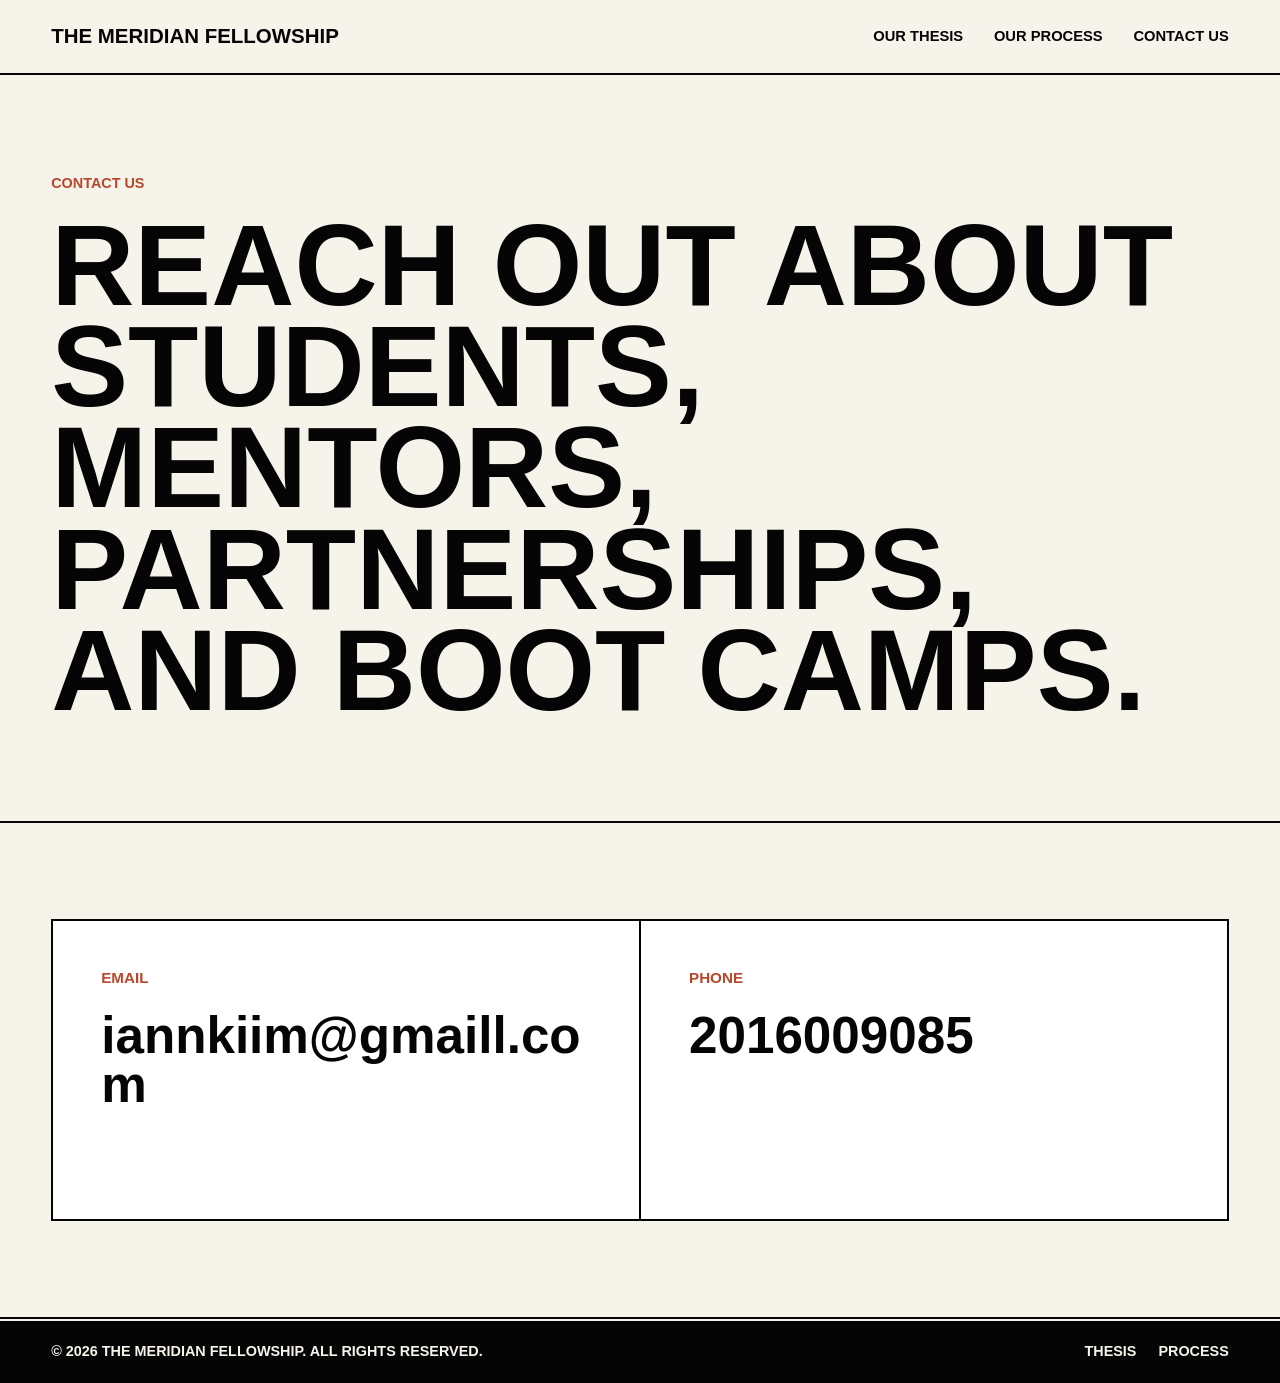
==== contact.html @ 233adabb "Add thesis process and contact pages" ====
<!DOCTYPE html>
<html lang="en">
<head>
  <meta charset="UTF-8">
  <meta name="viewport" content="width=device-width, initial-scale=1.0">
  <meta name="description" content="Contact The Meridian Fellowship by email or phone.">
  <title>Contact Us | The Meridian Fellowship</title>
  <link rel="stylesheet" href="styles.css">
</head>
<body>
  <div class="page">
    <header class="nav">
      <a class="brand" href="index.html">The Meridian Fellowship</a>
      <nav class="nav-links" aria-label="Primary navigation">
        <a href="thesis.html">Our Thesis</a>
        <a href="process.html">Our Process</a>
        <a href="contact.html">Contact Us</a>
      </nav>
    </header>

    <main>
      <section class="page-hero">
        <p class="page-kicker">Contact Us</p>
        <h1 class="page-title">Reach out about students, mentors, partnerships, and boot camps.</h1>
      </section>

      <section class="section" aria-label="Contact details">
        <div class="contact-grid">
          <article class="contact-card">
            <span>Email</span>
            <a href="mailto:iannkiim@gmaill.com">iannkiim@gmaill.com</a>
          </article>
          <article class="contact-card">
            <span>Phone</span>
            <a href="tel:+12016009085">2016009085</a>
          </article>
        </div>
      </section>
    </main>

    <footer class="footer">
      <div>&copy; 2026 The Meridian Fellowship. All rights reserved.</div>
      <div class="footer-links">
        <a href="thesis.html">Thesis</a>
        <a href="process.html">Process</a>
      </div>
    </footer>
  </div>
</body>
</html>
---- styles.css ----
:root {
  --ink: #050505;
  --paper: #f6f3ea;
  --white: #ffffff;
  --muted: #68645c;
  --rule: #050505;
  --accent: #b9472e;
}

* {
  box-sizing: border-box;
}

html {
  scroll-behavior: smooth;
}

body {
  margin: 0;
  color: var(--ink);
  background: var(--paper);
  font-family: Arial, Helvetica, sans-serif;
  line-height: 1.22;
}

a {
  color: inherit;
  text-decoration: none;
}

a:hover {
  text-decoration: underline;
  text-decoration-thickness: 2px;
  text-underline-offset: 0.18em;
}

p,
h1,
h2,
h3,
blockquote {
  margin-top: 0;
}

.page {
  min-height: 100vh;
}

.nav {
  display: flex;
  align-items: center;
  justify-content: space-between;
  gap: 24px;
  padding: 24px clamp(18px, 4vw, 56px);
  border-bottom: 2px solid var(--rule);
  background: var(--paper);
}

.brand {
  font-size: clamp(1rem, 1.6vw, 1.35rem);
  font-weight: 900;
  text-transform: uppercase;
  letter-spacing: 0;
}

.nav-links {
  display: flex;
  align-items: center;
  gap: clamp(16px, 2.4vw, 34px);
  font-size: 0.92rem;
  font-weight: 900;
  text-transform: uppercase;
}

.hero {
  display: grid;
  grid-template-columns: minmax(0, 1fr) minmax(250px, 0.34fr);
  gap: clamp(28px, 5vw, 70px);
  min-height: calc(100vh - 78px);
  padding: clamp(32px, 5.5vw, 70px) clamp(18px, 4vw, 56px);
  border-bottom: 2px solid var(--rule);
}

.hero-copy {
  display: flex;
  flex-direction: column;
  justify-content: space-between;
  gap: 48px;
}

.intro {
  max-width: 1000px;
  font-size: clamp(2.25rem, 5.9vw, 6.6rem);
  font-weight: 900;
  line-height: 0.94;
  letter-spacing: 0;
}

.hero-bottom {
  display: grid;
  grid-template-columns: minmax(0, 0.75fr) minmax(230px, 0.25fr);
  gap: clamp(24px, 4vw, 60px);
  align-items: end;
}

.hero-bottom p {
  max-width: 740px;
  margin-bottom: 0;
  font-size: clamp(1.2rem, 2.2vw, 2.05rem);
  font-weight: 800;
}

.button-link {
  display: inline-flex;
  justify-content: center;
  min-height: 54px;
  padding: 17px 24px;
  border: 2px solid var(--rule);
  background: var(--ink);
  color: var(--paper);
  font-size: 0.95rem;
  font-weight: 900;
  line-height: 1;
  text-transform: uppercase;
}

.button-link:hover {
  background: var(--paper);
  color: var(--ink);
  text-decoration: none;
}

.button-link.light {
  border-color: var(--paper);
  background: var(--paper);
  color: var(--ink);
}

.button-link.light:hover {
  background: var(--ink);
  color: var(--paper);
}

.hero-aside {
  display: flex;
  min-height: 100%;
  flex-direction: column;
  justify-content: space-between;
  gap: 24px;
  border-left: 2px solid var(--rule);
  padding-left: clamp(22px, 4vw, 42px);
}

.stamp {
  width: min(210px, 100%);
  aspect-ratio: 1;
  display: grid;
  place-items: center;
  border: 2px solid var(--rule);
  border-radius: 50%;
  font-size: clamp(3.5rem, 9vw, 7rem);
  font-weight: 900;
}

.aside-note {
  margin: 0;
  color: var(--muted);
  font-size: 0.98rem;
  font-weight: 800;
  text-transform: uppercase;
}

.section {
  padding: clamp(44px, 8vw, 96px) clamp(18px, 4vw, 56px);
  border-bottom: 2px solid var(--rule);
}

.section-heading {
  margin-bottom: clamp(34px, 6vw, 78px);
  font-size: clamp(3.4rem, 9vw, 10rem);
  font-weight: 900;
  line-height: 0.86;
  text-transform: uppercase;
}

.page-hero {
  padding: clamp(46px, 8vw, 100px) clamp(18px, 4vw, 56px);
  border-bottom: 2px solid var(--rule);
}

.page-kicker {
  margin-bottom: 22px;
  color: var(--accent);
  font-size: 0.9rem;
  font-weight: 900;
  text-transform: uppercase;
}

.page-title {
  max-width: 1150px;
  margin-bottom: 0;
  font-size: clamp(3.2rem, 9vw, 10rem);
  font-weight: 900;
  line-height: 0.88;
  text-transform: uppercase;
}

.split-layout,
.thesis-layout {
  display: grid;
  grid-template-columns: minmax(180px, 0.24fr) minmax(0, 0.76fr);
  gap: clamp(26px, 5vw, 78px);
  align-items: start;
}

.label {
  font-size: clamp(1.5rem, 3vw, 3.4rem);
  font-weight: 900;
  text-transform: uppercase;
}

.body-large {
  max-width: 1060px;
  margin-bottom: 0;
  font-size: clamp(1.45rem, 3.4vw, 4rem);
  font-weight: 900;
  line-height: 1.02;
}

.thesis-stack {
  display: grid;
  gap: clamp(18px, 2.5vw, 30px);
}

.thesis-lede {
  max-width: 980px;
  margin-bottom: 0;
  font-size: clamp(2rem, 5vw, 5.5rem);
  font-weight: 900;
  line-height: 0.95;
}

.card-grid {
  display: grid;
  grid-template-columns: repeat(2, minmax(0, 1fr));
  border-top: 2px solid var(--rule);
  border-left: 2px solid var(--rule);
}

.card {
  min-height: 250px;
  padding: clamp(22px, 3vw, 36px);
  border-right: 2px solid var(--rule);
  border-bottom: 2px solid var(--rule);
  background: var(--white);
}

.card.wide {
  grid-column: 1 / -1;
  min-height: 220px;
  background: var(--paper);
}

.card strong {
  display: block;
  margin-bottom: 18px;
  color: var(--accent);
  font-size: 0.9rem;
  font-weight: 900;
  text-transform: uppercase;
}

.card p {
  margin-bottom: 0;
  font-size: clamp(1.05rem, 1.55vw, 1.55rem);
  font-weight: 800;
  line-height: 1.28;
}

.why-list {
  display: grid;
  gap: 0;
  border-top: 2px solid var(--rule);
}

.why-item {
  display: grid;
  grid-template-columns: minmax(84px, 0.13fr) minmax(0, 0.34fr) minmax(0, 0.53fr);
  gap: clamp(20px, 4vw, 68px);
  padding: clamp(28px, 5vw, 66px) 0;
  border-bottom: 2px solid var(--rule);
}

.why-number {
  font-size: clamp(2rem, 5vw, 6rem);
  font-weight: 900;
  line-height: 0.9;
}

.why-title {
  margin-bottom: 0;
  font-size: clamp(1.75rem, 3.6vw, 4.5rem);
  font-weight: 900;
  line-height: 0.95;
}

.why-text {
  display: grid;
  gap: 26px;
  align-content: start;
}

.why-text blockquote {
  margin-bottom: 0;
  font-size: clamp(1.2rem, 2vw, 2rem);
  font-weight: 900;
  line-height: 1.08;
}

.quote-credit {
  display: block;
  margin-top: 12px;
  color: var(--muted);
  font-size: 0.92rem;
  font-weight: 900;
  text-transform: uppercase;
}

.why-text p {
  max-width: 760px;
  margin-bottom: 0;
  color: #222;
  font-size: clamp(1rem, 1.35vw, 1.28rem);
  font-weight: 700;
  line-height: 1.35;
}

.visual-band {
  padding: 0;
  border-bottom: 2px solid var(--rule);
  background: var(--ink);
}

.visual-band img {
  display: block;
  width: 100%;
  height: clamp(250px, 42vw, 560px);
  object-fit: cover;
  filter: grayscale(100%) contrast(1.1);
}

.notes {
  display: grid;
  grid-template-columns: repeat(4, minmax(0, 1fr));
  border-top: 2px solid var(--rule);
  border-left: 2px solid var(--rule);
}

.note {
  min-height: 310px;
  padding: clamp(22px, 3vw, 38px);
  border-right: 2px solid var(--rule);
  border-bottom: 2px solid var(--rule);
  background: var(--white);
}

.note cite {
  display: block;
  margin-bottom: 22px;
  color: var(--accent);
  font-size: 0.92rem;
  font-style: normal;
  font-weight: 900;
  text-transform: uppercase;
}

.note p {
  margin-bottom: 0;
  font-size: clamp(1.1rem, 1.7vw, 1.7rem);
  font-weight: 900;
  line-height: 1.12;
}

.process-list {
  display: grid;
  gap: 0;
  border-top: 2px solid var(--rule);
}

.process-step {
  display: grid;
  grid-template-columns: minmax(84px, 0.13fr) minmax(0, 0.87fr);
  gap: clamp(20px, 5vw, 70px);
  padding: clamp(30px, 5vw, 72px) 0;
  border-bottom: 2px solid var(--rule);
}

.process-step h2 {
  margin-bottom: 18px;
  font-size: clamp(2rem, 5vw, 5.7rem);
  font-weight: 900;
  line-height: 0.95;
}

.process-step p {
  max-width: 920px;
  margin-bottom: 0;
  font-size: clamp(1.08rem, 1.6vw, 1.45rem);
  font-weight: 800;
  line-height: 1.32;
}

.contact-grid {
  display: grid;
  grid-template-columns: repeat(2, minmax(0, 1fr));
  border-top: 2px solid var(--rule);
  border-left: 2px solid var(--rule);
}

.contact-card {
  min-height: 300px;
  padding: clamp(26px, 4vw, 48px);
  border-right: 2px solid var(--rule);
  border-bottom: 2px solid var(--rule);
  background: var(--white);
}

.contact-card span {
  display: block;
  margin-bottom: 24px;
  color: var(--accent);
  font-size: 0.95rem;
  font-weight: 900;
  text-transform: uppercase;
}

.contact-card a {
  overflow-wrap: anywhere;
  font-size: clamp(1.6rem, 4vw, 4.8rem);
  font-weight: 900;
  line-height: 0.95;
}

.contact-band {
  display: grid;
  grid-template-columns: minmax(0, 1fr) minmax(260px, 0.4fr);
  gap: clamp(26px, 5vw, 80px);
  align-items: end;
  padding: clamp(42px, 7vw, 82px) clamp(18px, 4vw, 56px);
  background: var(--ink);
  color: var(--paper);
}

.contact-band h2 {
  max-width: 820px;
  margin-bottom: 0;
  font-size: clamp(3rem, 8vw, 8rem);
  font-weight: 900;
  line-height: 0.88;
  text-transform: uppercase;
}

.contact-panel {
  display: grid;
  gap: 24px;
  font-weight: 900;
}

.footer {
  display: grid;
  grid-template-columns: minmax(0, 1fr) auto;
  gap: 20px;
  padding: 22px clamp(18px, 4vw, 56px);
  border-top: 2px solid var(--paper);
  background: var(--ink);
  color: var(--paper);
  font-size: 0.9rem;
  font-weight: 900;
  text-transform: uppercase;
}

.footer-links {
  display: flex;
  gap: 22px;
}

@media (max-width: 900px) {
  .hero,
  .hero-bottom,
  .split-layout,
  .thesis-layout,
  .why-item,
  .process-step,
  .contact-band,
  .contact-grid,
  .footer {
    grid-template-columns: 1fr;
  }

  .hero {
    min-height: auto;
  }

  .hero-aside {
    min-height: auto;
    border-top: 2px solid var(--rule);
    border-left: 0;
    padding-top: 28px;
    padding-left: 0;
  }

  .stamp {
    width: 160px;
  }

  .notes,
  .card-grid {
    grid-template-columns: 1fr;
  }

  .card.wide {
    grid-column: auto;
  }
}

@media (max-width: 620px) {
  .nav {
    align-items: flex-start;
    flex-direction: column;
  }

  .nav-links {
    width: 100%;
    align-items: flex-start;
    flex-direction: column;
    gap: 12px;
  }

  .button-link {
    width: 100%;
  }
}
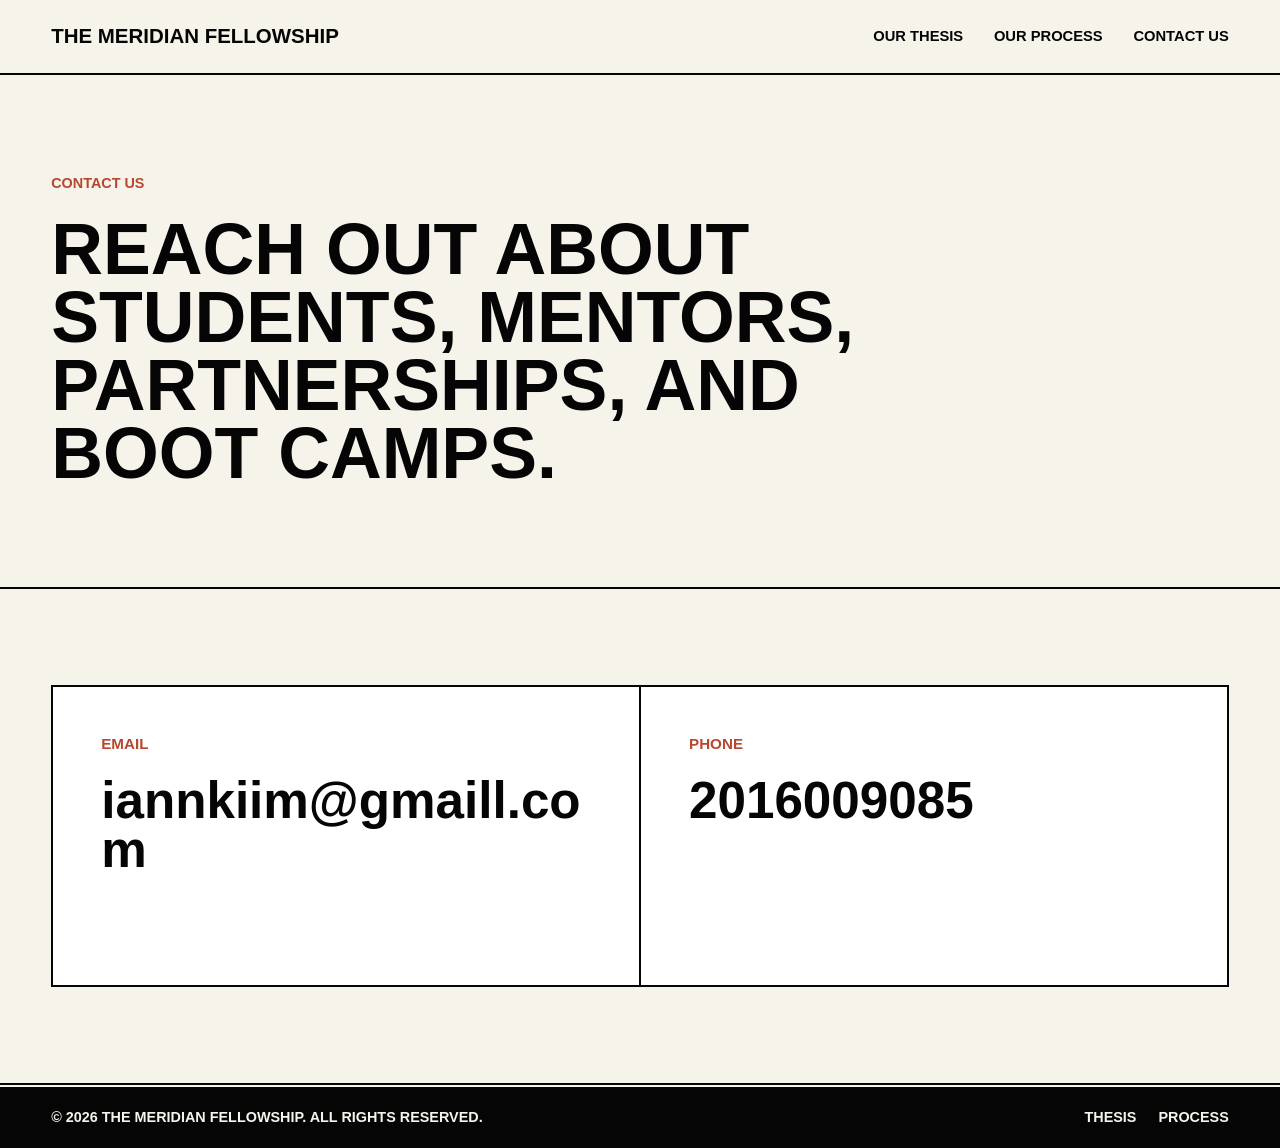
==== commit d505124c: "Reduce contact page headline size" ====
--- a/contact.html
+++ b/contact.html
@@ -21,7 +21,7 @@
     <main>
       <section class="page-hero">
         <p class="page-kicker">Contact Us</p>
-        <h1 class="page-title">Reach out about students, mentors, partnerships, and boot camps.</h1>
+        <h1 class="page-title compact">Reach out about students, mentors, partnerships, and boot camps.</h1>
       </section>
 
       <section class="section" aria-label="Contact details">
--- a/styles.css
+++ b/styles.css
@@ -203,6 +203,12 @@
   font-weight: 900;
   line-height: 0.88;
   text-transform: uppercase;
+}
+
+.page-title.compact {
+  max-width: 860px;
+  font-size: clamp(2.3rem, 5.6vw, 5.8rem);
+  line-height: 0.95;
 }
 
 .split-layout,
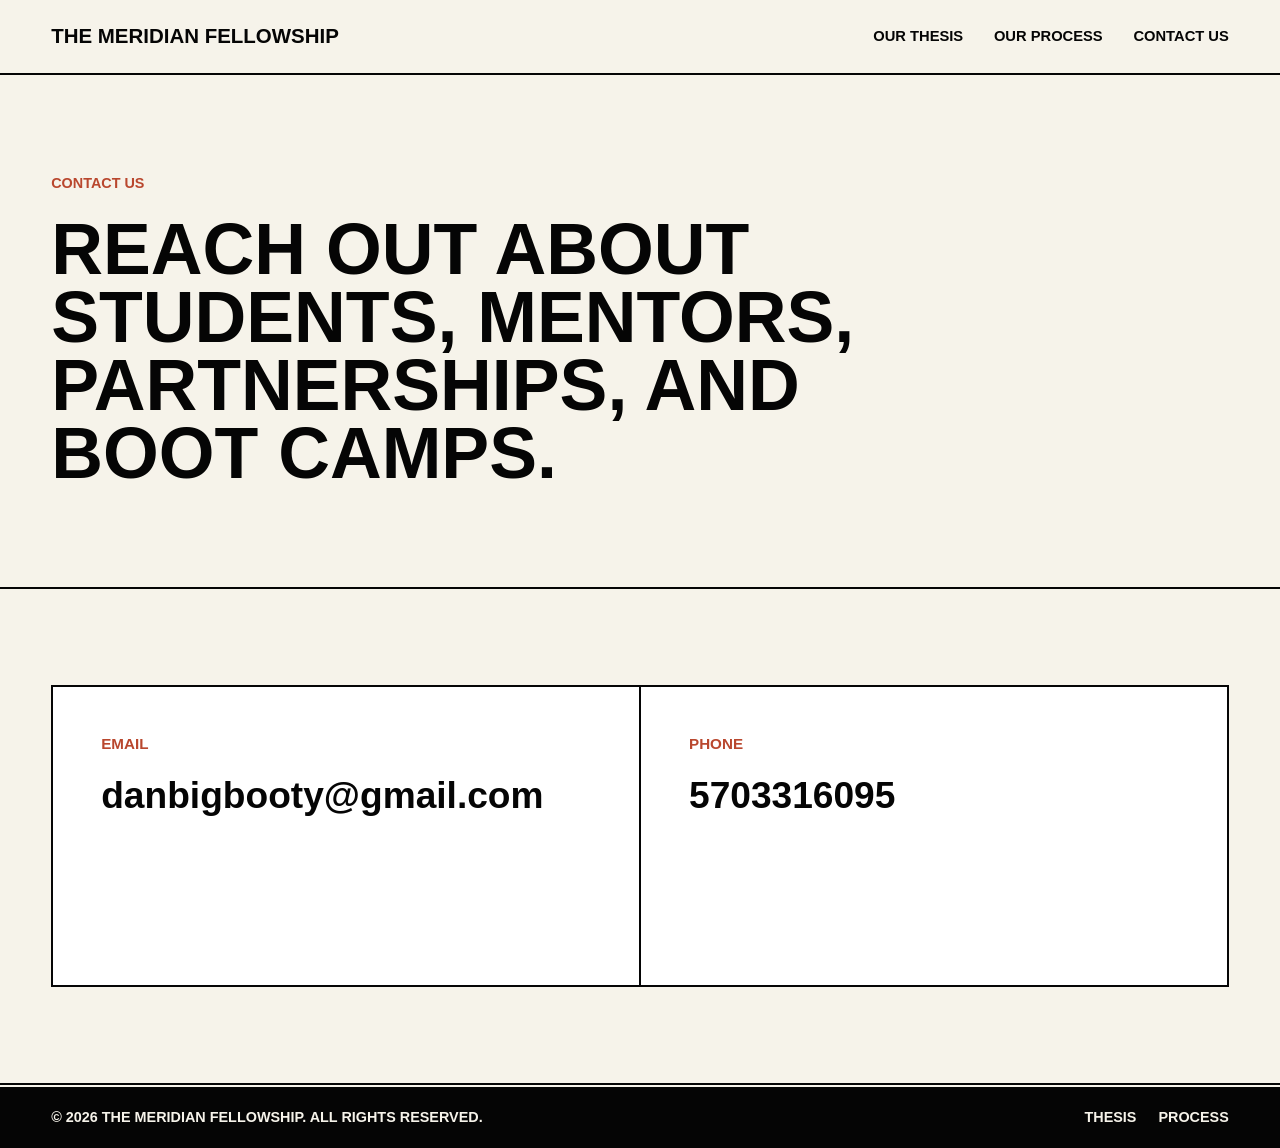
==== commit 05259f5a: "Update contact details and sizing" ====
--- a/contact.html
+++ b/contact.html
@@ -28,11 +28,11 @@
         <div class="contact-grid">
           <article class="contact-card">
             <span>Email</span>
-            <a href="mailto:iannkiim@gmaill.com">iannkiim@gmaill.com</a>
+            <a href="mailto:danbigbooty@gmail.com">danbigbooty@gmail.com</a>
           </article>
           <article class="contact-card">
             <span>Phone</span>
-            <a href="tel:+12016009085">2016009085</a>
+            <a href="tel:+15703316095">5703316095</a>
           </article>
         </div>
       </section>
--- a/styles.css
+++ b/styles.css
@@ -442,9 +442,9 @@
 
 .contact-card a {
   overflow-wrap: anywhere;
-  font-size: clamp(1.6rem, 4vw, 4.8rem);
-  font-weight: 900;
-  line-height: 0.95;
+  font-size: clamp(1.35rem, 2.9vw, 3.4rem);
+  font-weight: 900;
+  line-height: 1;
 }
 
 .contact-band {
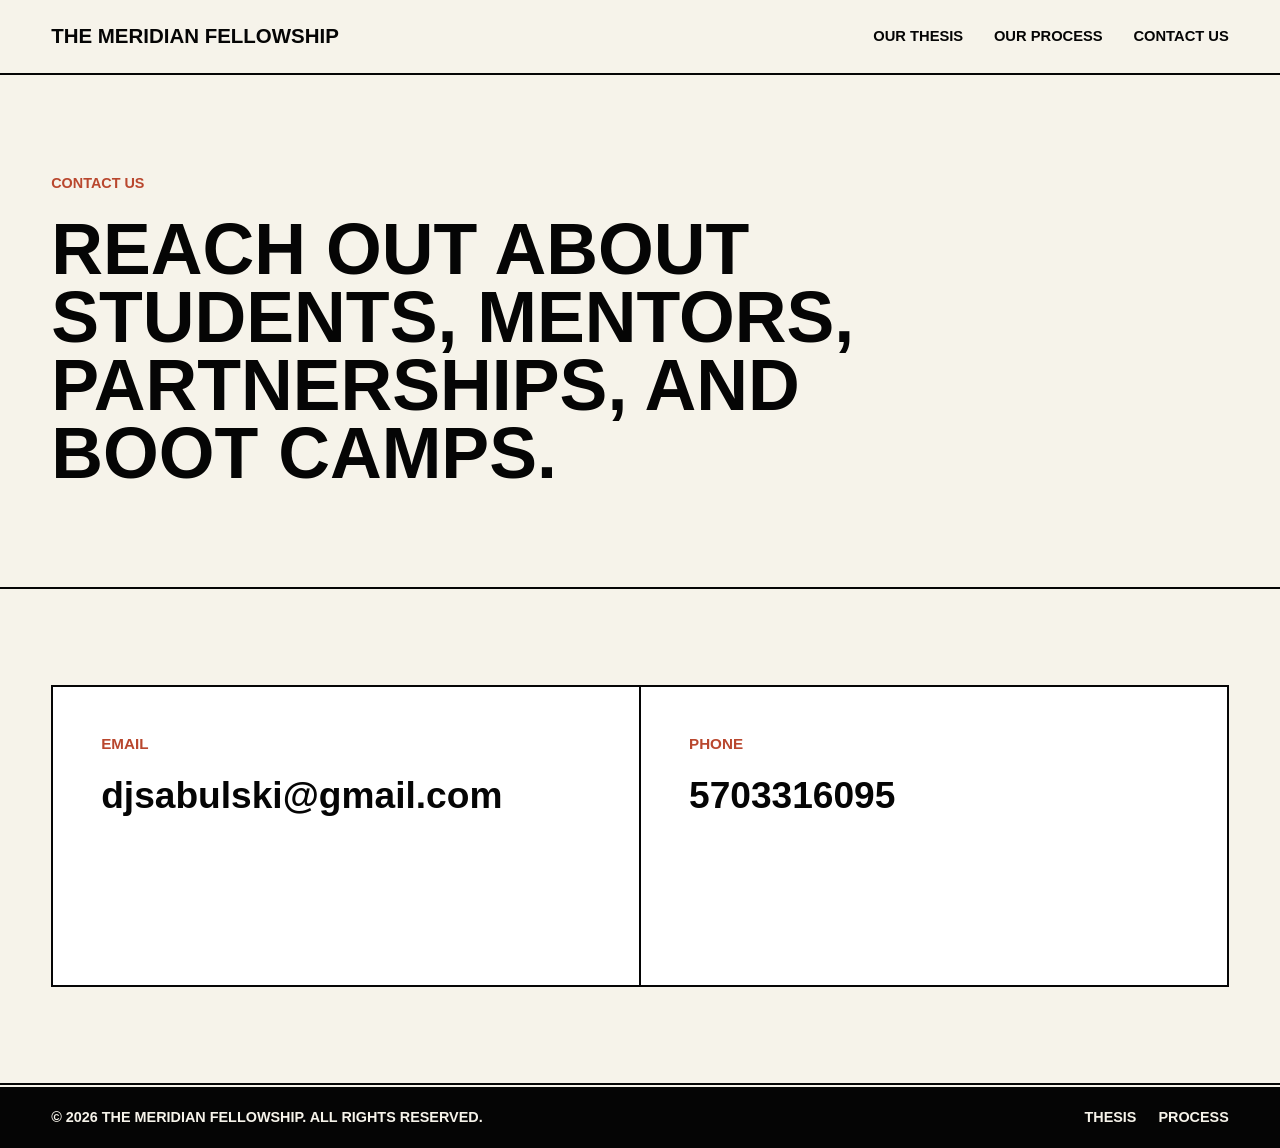
==== commit e510d10a: "Update contact email" ====
--- a/contact.html
+++ b/contact.html
@@ -28,7 +28,7 @@
         <div class="contact-grid">
           <article class="contact-card">
             <span>Email</span>
-            <a href="mailto:danbigbooty@gmail.com">danbigbooty@gmail.com</a>
+            <a href="mailto:djsabulski@gmail.com">djsabulski@gmail.com</a>
           </article>
           <article class="contact-card">
             <span>Phone</span>
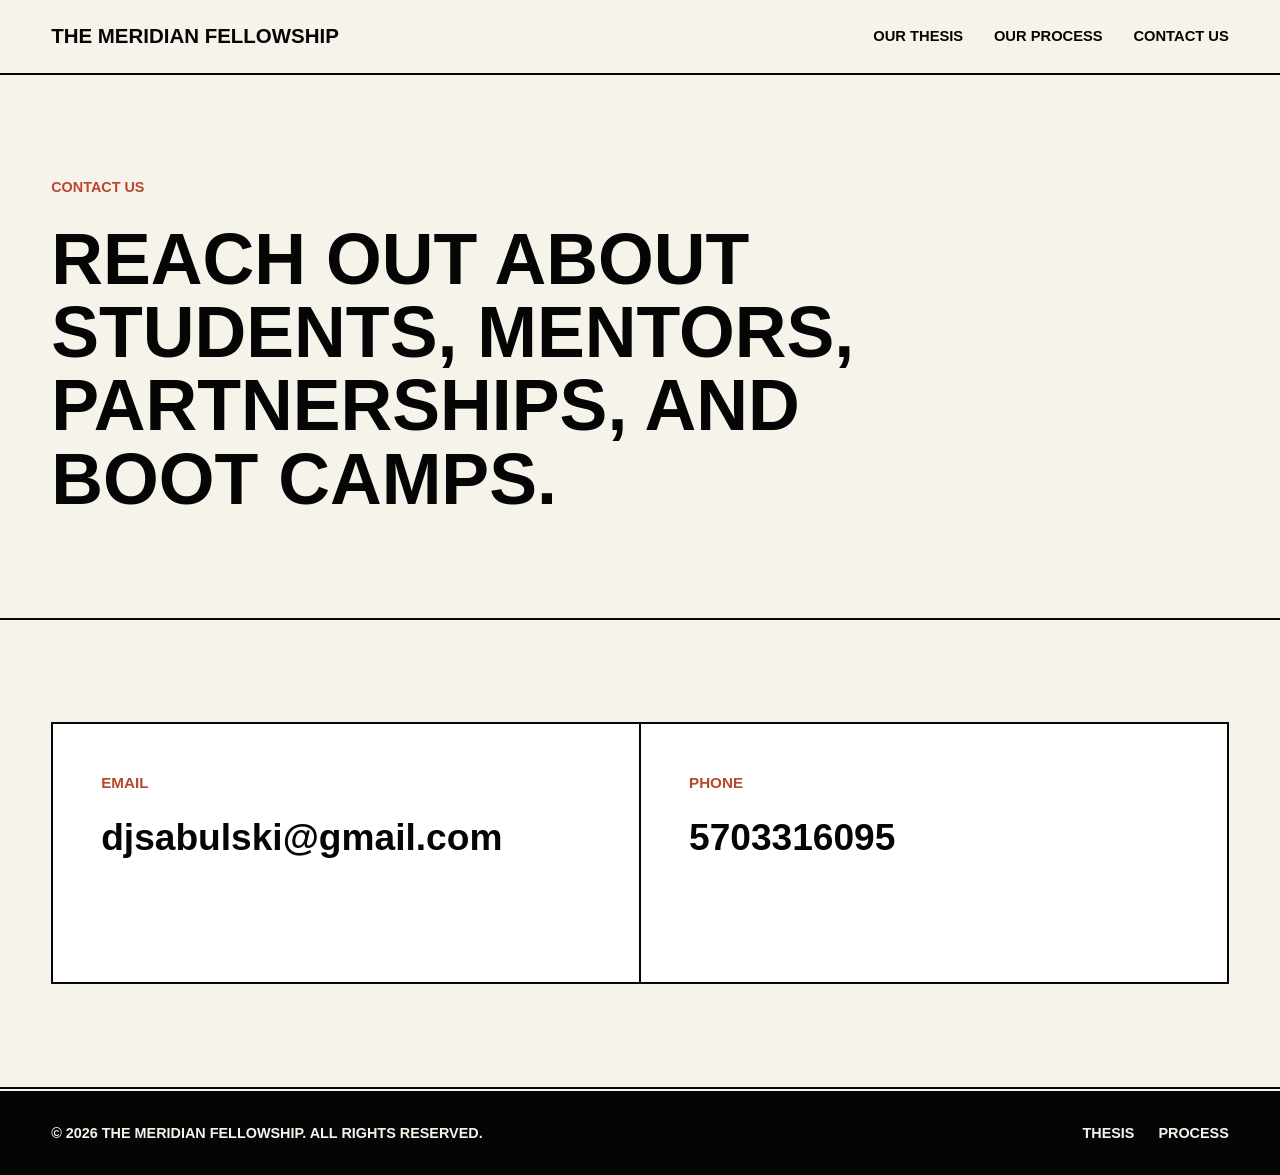
==== commit 25b89004: "asdfadsf" ====
--- a/contact.html
+++ b/contact.html
@@ -6,6 +6,7 @@
   <meta name="description" content="Contact The Meridian Fellowship by email or phone.">
   <title>Contact Us | The Meridian Fellowship</title>
   <link rel="stylesheet" href="styles.css">
+  <script src="animations.js" defer></script>
 </head>
 <body>
   <div class="page">
--- a/styles.css
+++ b/styles.css
@@ -20,7 +20,7 @@
   color: var(--ink);
   background: var(--paper);
   font-family: Arial, Helvetica, sans-serif;
-  line-height: 1.22;
+  line-height: 1.4;
 }
 
 a {
@@ -51,7 +51,7 @@
   align-items: center;
   justify-content: space-between;
   gap: 24px;
-  padding: 24px clamp(18px, 4vw, 56px);
+  padding: 22px clamp(18px, 4vw, 56px);
   border-bottom: 2px solid var(--rule);
   background: var(--paper);
 }
@@ -60,13 +60,12 @@
   font-size: clamp(1rem, 1.6vw, 1.35rem);
   font-weight: 900;
   text-transform: uppercase;
-  letter-spacing: 0;
 }
 
 .nav-links {
   display: flex;
   align-items: center;
-  gap: clamp(16px, 2.4vw, 34px);
+  gap: clamp(18px, 2.4vw, 34px);
   font-size: 0.92rem;
   font-weight: 900;
   text-transform: uppercase;
@@ -77,7 +76,7 @@
   grid-template-columns: minmax(0, 1fr) minmax(250px, 0.34fr);
   gap: clamp(28px, 5vw, 70px);
   min-height: calc(100vh - 78px);
-  padding: clamp(32px, 5.5vw, 70px) clamp(18px, 4vw, 56px);
+  padding: clamp(40px, 6vw, 80px) clamp(18px, 4vw, 56px);
   border-bottom: 2px solid var(--rule);
 }
 
@@ -85,36 +84,37 @@
   display: flex;
   flex-direction: column;
   justify-content: space-between;
-  gap: 48px;
+  gap: clamp(40px, 6vw, 72px);
 }
 
 .intro {
   max-width: 1000px;
   font-size: clamp(2.25rem, 5.9vw, 6.6rem);
   font-weight: 900;
-  line-height: 0.94;
-  letter-spacing: 0;
+  line-height: 1;
 }
 
 .hero-bottom {
   display: grid;
   grid-template-columns: minmax(0, 0.75fr) minmax(230px, 0.25fr);
-  gap: clamp(24px, 4vw, 60px);
+  gap: clamp(28px, 4vw, 60px);
   align-items: end;
 }
 
 .hero-bottom p {
-  max-width: 740px;
+  max-width: 58ch;
   margin-bottom: 0;
   font-size: clamp(1.2rem, 2.2vw, 2.05rem);
   font-weight: 800;
+  line-height: 1.3;
 }
 
 .button-link {
   display: inline-flex;
+  align-items: center;
   justify-content: center;
   min-height: 54px;
-  padding: 17px 24px;
+  padding: 17px 26px;
   border: 2px solid var(--rule);
   background: var(--ink);
   color: var(--paper);
@@ -122,6 +122,7 @@
   font-weight: 900;
   line-height: 1;
   text-transform: uppercase;
+  transition: background-color 180ms ease, color 180ms ease;
 }
 
 .button-link:hover {
@@ -146,7 +147,7 @@
   min-height: 100%;
   flex-direction: column;
   justify-content: space-between;
-  gap: 24px;
+  gap: 32px;
   border-left: 2px solid var(--rule);
   padding-left: clamp(22px, 4vw, 42px);
 }
@@ -154,42 +155,40 @@
 .stamp {
   width: min(210px, 100%);
   aspect-ratio: 1;
-  display: grid;
-  place-items: center;
-  border: 2px solid var(--rule);
-  border-radius: 50%;
-  font-size: clamp(3.5rem, 9vw, 7rem);
-  font-weight: 900;
+  display: block;
+  object-fit: contain;
 }
 
 .aside-note {
   margin: 0;
+  max-width: 26ch;
   color: var(--muted);
-  font-size: 0.98rem;
+  font-size: 0.95rem;
   font-weight: 800;
+  line-height: 1.45;
   text-transform: uppercase;
 }
 
 .section {
-  padding: clamp(44px, 8vw, 96px) clamp(18px, 4vw, 56px);
+  padding: clamp(56px, 8vw, 110px) clamp(18px, 4vw, 56px);
   border-bottom: 2px solid var(--rule);
 }
 
 .section-heading {
-  margin-bottom: clamp(34px, 6vw, 78px);
+  margin-bottom: clamp(28px, 4vw, 48px);
   font-size: clamp(3.4rem, 9vw, 10rem);
   font-weight: 900;
-  line-height: 0.86;
+  line-height: 0.92;
   text-transform: uppercase;
 }
 
 .page-hero {
-  padding: clamp(46px, 8vw, 100px) clamp(18px, 4vw, 56px);
+  padding: clamp(56px, 8vw, 110px) clamp(18px, 4vw, 56px);
   border-bottom: 2px solid var(--rule);
 }
 
 .page-kicker {
-  margin-bottom: 22px;
+  margin-bottom: 26px;
   color: var(--accent);
   font-size: 0.9rem;
   font-weight: 900;
@@ -201,27 +200,28 @@
   margin-bottom: 0;
   font-size: clamp(3.2rem, 9vw, 10rem);
   font-weight: 900;
-  line-height: 0.88;
+  line-height: 0.96;
   text-transform: uppercase;
 }
 
 .page-title.compact {
   max-width: 860px;
   font-size: clamp(2.3rem, 5.6vw, 5.8rem);
-  line-height: 0.95;
+  line-height: 1.02;
 }
 
 .split-layout,
 .thesis-layout {
   display: grid;
   grid-template-columns: minmax(180px, 0.24fr) minmax(0, 0.76fr);
-  gap: clamp(26px, 5vw, 78px);
+  gap: clamp(28px, 5vw, 78px);
   align-items: start;
 }
 
 .label {
   font-size: clamp(1.5rem, 3vw, 3.4rem);
   font-weight: 900;
+  line-height: 1;
   text-transform: uppercase;
 }
 
@@ -230,12 +230,12 @@
   margin-bottom: 0;
   font-size: clamp(1.45rem, 3.4vw, 4rem);
   font-weight: 900;
-  line-height: 1.02;
+  line-height: 1.05;
 }
 
 .thesis-stack {
   display: grid;
-  gap: clamp(18px, 2.5vw, 30px);
+  gap: clamp(28px, 3vw, 44px);
 }
 
 .thesis-lede {
@@ -243,7 +243,7 @@
   margin-bottom: 0;
   font-size: clamp(2rem, 5vw, 5.5rem);
   font-weight: 900;
-  line-height: 0.95;
+  line-height: 1;
 }
 
 .card-grid {
@@ -254,8 +254,10 @@
 }
 
 .card {
+  display: flex;
+  flex-direction: column;
   min-height: 250px;
-  padding: clamp(22px, 3vw, 36px);
+  padding: clamp(26px, 3vw, 40px);
   border-right: 2px solid var(--rule);
   border-bottom: 2px solid var(--rule);
   background: var(--white);
@@ -269,7 +271,7 @@
 
 .card strong {
   display: block;
-  margin-bottom: 18px;
+  margin-bottom: 20px;
   color: var(--accent);
   font-size: 0.9rem;
   font-weight: 900;
@@ -277,10 +279,11 @@
 }
 
 .card p {
+  max-width: 56ch;
   margin-bottom: 0;
   font-size: clamp(1.05rem, 1.55vw, 1.55rem);
   font-weight: 800;
-  line-height: 1.28;
+  line-height: 1.4;
 }
 
 .why-list {
@@ -291,41 +294,46 @@
 
 .why-item {
   display: grid;
-  grid-template-columns: minmax(84px, 0.13fr) minmax(0, 0.34fr) minmax(0, 0.53fr);
-  gap: clamp(20px, 4vw, 68px);
-  padding: clamp(28px, 5vw, 66px) 0;
-  border-bottom: 2px solid var(--rule);
+  grid-template-columns: minmax(72px, 0.12fr) minmax(0, 0.34fr) minmax(0, 0.54fr);
+  gap: clamp(20px, 3vw, 48px);
+  padding: clamp(32px, 4.5vw, 56px) 0;
+  border-bottom: 2px solid var(--rule);
+}
+
+.why-item:last-child {
+  border-bottom: 0;
 }
 
 .why-number {
-  font-size: clamp(2rem, 5vw, 6rem);
-  font-weight: 900;
-  line-height: 0.9;
+  font-size: clamp(1.5rem, 3vw, 3.5rem);
+  font-weight: 900;
+  line-height: 1;
 }
 
 .why-title {
   margin-bottom: 0;
   font-size: clamp(1.75rem, 3.6vw, 4.5rem);
   font-weight: 900;
-  line-height: 0.95;
+  line-height: 1;
 }
 
 .why-text {
   display: grid;
-  gap: 26px;
+  gap: 24px;
   align-content: start;
 }
 
 .why-text blockquote {
+  max-width: 36ch;
   margin-bottom: 0;
   font-size: clamp(1.2rem, 2vw, 2rem);
   font-weight: 900;
-  line-height: 1.08;
+  line-height: 1.2;
 }
 
 .quote-credit {
   display: block;
-  margin-top: 12px;
+  margin-top: 18px;
   color: var(--muted);
   font-size: 0.92rem;
   font-weight: 900;
@@ -333,12 +341,12 @@
 }
 
 .why-text p {
-  max-width: 760px;
-  margin-bottom: 0;
-  color: #222;
+  max-width: 60ch;
+  margin-bottom: 0;
+  color: #1d1d1a;
   font-size: clamp(1rem, 1.35vw, 1.28rem);
   font-weight: 700;
-  line-height: 1.35;
+  line-height: 1.5;
 }
 
 .visual-band {
@@ -363,8 +371,10 @@
 }
 
 .note {
-  min-height: 310px;
-  padding: clamp(22px, 3vw, 38px);
+  display: flex;
+  flex-direction: column;
+  min-height: 280px;
+  padding: clamp(26px, 3vw, 40px);
   border-right: 2px solid var(--rule);
   border-bottom: 2px solid var(--rule);
   background: var(--white);
@@ -384,7 +394,7 @@
   margin-bottom: 0;
   font-size: clamp(1.1rem, 1.7vw, 1.7rem);
   font-weight: 900;
-  line-height: 1.12;
+  line-height: 1.22;
 }
 
 .process-list {
@@ -396,24 +406,28 @@
 .process-step {
   display: grid;
   grid-template-columns: minmax(84px, 0.13fr) minmax(0, 0.87fr);
-  gap: clamp(20px, 5vw, 70px);
-  padding: clamp(30px, 5vw, 72px) 0;
-  border-bottom: 2px solid var(--rule);
+  gap: clamp(24px, 5vw, 70px);
+  padding: clamp(40px, 5vw, 78px) 0;
+  border-bottom: 2px solid var(--rule);
+}
+
+.process-step:last-child {
+  border-bottom: 0;
 }
 
 .process-step h2 {
-  margin-bottom: 18px;
+  margin-bottom: 24px;
   font-size: clamp(2rem, 5vw, 5.7rem);
   font-weight: 900;
-  line-height: 0.95;
+  line-height: 1;
 }
 
 .process-step p {
-  max-width: 920px;
+  max-width: 62ch;
   margin-bottom: 0;
   font-size: clamp(1.08rem, 1.6vw, 1.45rem);
   font-weight: 800;
-  line-height: 1.32;
+  line-height: 1.5;
 }
 
 .contact-grid {
@@ -424,8 +438,10 @@
 }
 
 .contact-card {
-  min-height: 300px;
-  padding: clamp(26px, 4vw, 48px);
+  display: flex;
+  flex-direction: column;
+  min-height: 260px;
+  padding: clamp(28px, 4vw, 48px);
   border-right: 2px solid var(--rule);
   border-bottom: 2px solid var(--rule);
   background: var(--white);
@@ -444,15 +460,15 @@
   overflow-wrap: anywhere;
   font-size: clamp(1.35rem, 2.9vw, 3.4rem);
   font-weight: 900;
-  line-height: 1;
+  line-height: 1.05;
 }
 
 .contact-band {
   display: grid;
   grid-template-columns: minmax(0, 1fr) minmax(260px, 0.4fr);
-  gap: clamp(26px, 5vw, 80px);
+  gap: clamp(32px, 5vw, 80px);
   align-items: end;
-  padding: clamp(42px, 7vw, 82px) clamp(18px, 4vw, 56px);
+  padding: clamp(56px, 7vw, 96px) clamp(18px, 4vw, 56px);
   background: var(--ink);
   color: var(--paper);
 }
@@ -462,21 +478,27 @@
   margin-bottom: 0;
   font-size: clamp(3rem, 8vw, 8rem);
   font-weight: 900;
-  line-height: 0.88;
+  line-height: 0.96;
   text-transform: uppercase;
 }
 
 .contact-panel {
   display: grid;
-  gap: 24px;
-  font-weight: 900;
+  gap: 32px;
+  font-weight: 900;
+}
+
+.contact-panel p {
+  max-width: 32ch;
+  margin-bottom: 0;
+  line-height: 1.45;
 }
 
 .footer {
   display: grid;
   grid-template-columns: minmax(0, 1fr) auto;
   gap: 20px;
-  padding: 22px clamp(18px, 4vw, 56px);
+  padding: 32px clamp(18px, 4vw, 56px);
   border-top: 2px solid var(--paper);
   background: var(--ink);
   color: var(--paper);
@@ -487,7 +509,98 @@
 
 .footer-links {
   display: flex;
-  gap: 22px;
+  gap: 24px;
+}
+
+@media (prefers-reduced-motion: no-preference) {
+  .ink-wipe {
+    position: relative;
+  }
+
+  .ink-wipe::after {
+    content: attr(data-text);
+    position: absolute;
+    inset: 0;
+    color: var(--paper);
+    background: var(--ink);
+    font: inherit;
+    font-weight: inherit;
+    letter-spacing: inherit;
+    text-transform: inherit;
+    line-height: inherit;
+    pointer-events: none;
+    clip-path: inset(0 100% 0 0);
+  }
+
+  .ink-wipe.in-view::after {
+    animation: ink-wipe-sweep 1100ms cubic-bezier(0.65, 0, 0.2, 1) forwards;
+  }
+
+  @keyframes ink-wipe-sweep {
+    0%   { clip-path: inset(0 100% 0 0); }
+    45%  { clip-path: inset(0 0 0 0); }
+    100% { clip-path: inset(0 0 0 100%); }
+  }
+
+  .js-anim .draw-rule {
+    position: relative;
+    border-top-color: transparent;
+  }
+
+  .draw-rule::before {
+    content: "";
+    position: absolute;
+    top: 0;
+    left: 0;
+    right: 0;
+    height: 2px;
+    background: var(--rule);
+    transform-origin: left center;
+    transform: scaleX(0);
+    transition: transform 900ms cubic-bezier(0.65, 0, 0.2, 1);
+  }
+
+  .draw-rule.in-view::before {
+    transform: scaleX(1);
+  }
+
+  .quote-rise {
+    position: relative;
+    z-index: 0;
+    opacity: 0;
+    transform: translateY(14px);
+    transition: opacity 700ms ease-out,
+      transform 700ms cubic-bezier(0.2, 0.7, 0.2, 1);
+  }
+
+  .quote-rise.in-view {
+    opacity: 1;
+    transform: translateY(0);
+  }
+
+  .quote-rise::before {
+    content: "\201C";
+    position: absolute;
+    top: -0.45em;
+    left: -0.25em;
+    z-index: -1;
+    font-family: Georgia, "Times New Roman", serif;
+    font-size: 4em;
+    font-weight: 900;
+    line-height: 1;
+    color: var(--ink);
+    opacity: 0;
+    transform: scale(0.7);
+    transform-origin: top left;
+    transition: opacity 900ms ease-out 220ms,
+      transform 900ms cubic-bezier(0.2, 0.7, 0.2, 1) 220ms;
+    pointer-events: none;
+  }
+
+  .quote-rise.in-view::before {
+    opacity: 0.09;
+    transform: scale(1);
+  }
 }
 
 @media (max-width: 900px) {
@@ -511,7 +624,7 @@
     min-height: auto;
     border-top: 2px solid var(--rule);
     border-left: 0;
-    padding-top: 28px;
+    padding-top: 32px;
     padding-left: 0;
   }
 
